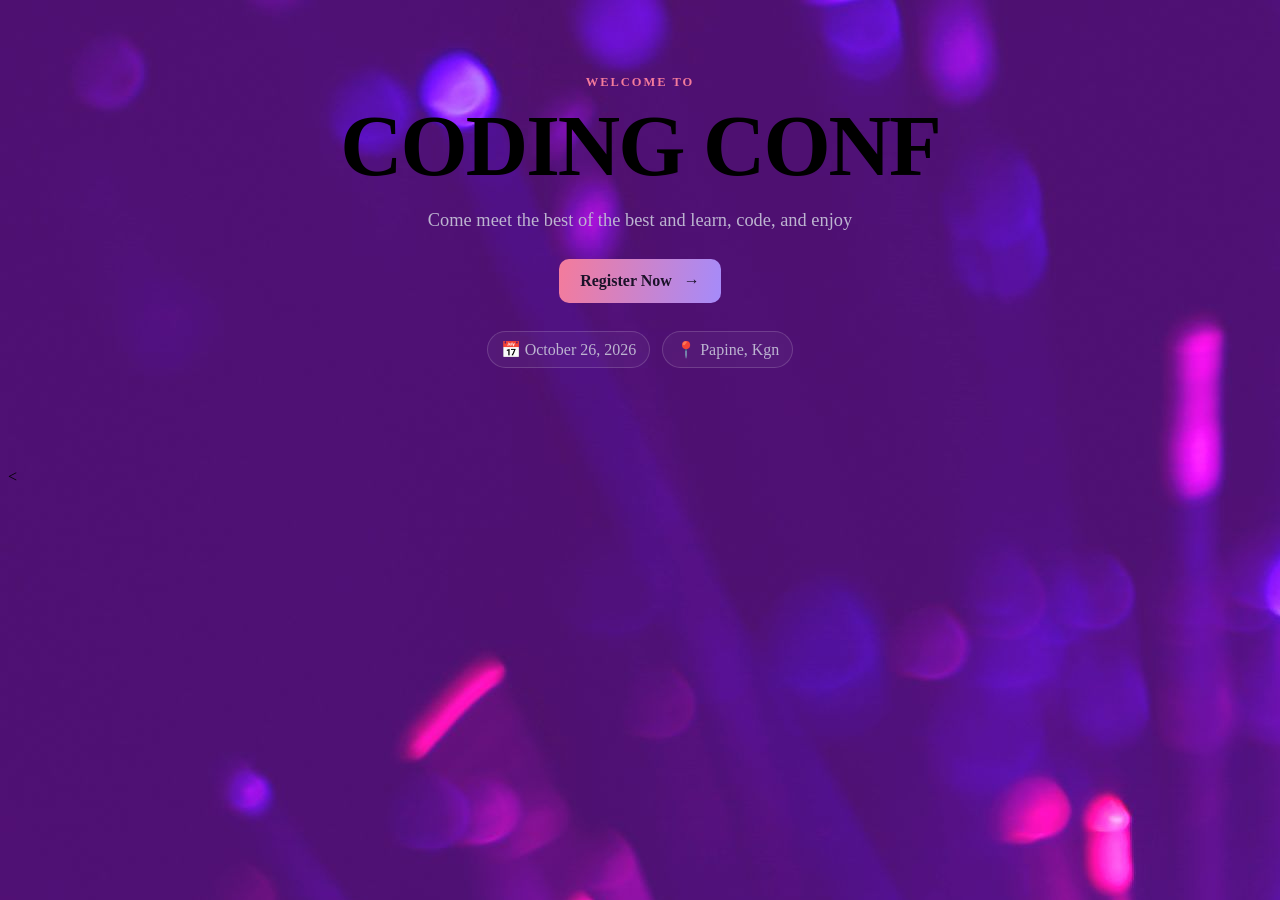
==== Coding_Conf_IA2/Coding_Conf_IA2/HTML/index.html @ e0aafa3e "Initial commit for CIT2011 IA2 Coding Conf" ====
<!DOCTYPE html>
<html lang="en">
<head>
    <meta charset="UTF-8">
    <meta name="viewport" content="width=device-width, initial-scale=1.0">
    <title>Home</title>
    <link rel="stylesheet" href="../css/style.css">
</head>
<body>
        

    <main>
        <section class="hero">
            <p class="eyebrow">Welcome to </p>
            <h1>CODING CONF<br><span class="gradient-text"></span></h1>
            <p class="hero-text">Come meet the best of the best and learn, code, and enjoy</p>
            <a class="button" href="login.html">Register Now <span aria-hidden="true">→</span></a>
            <div class="event-pills" id="details">
                <span>📅 October 26, 2026</span>
                <span>📍 Papine, Kgn</span>
            </div>
        </section>

        
    </main>

    <
</body>
</html>
---- Coding_Conf_IA2/Coding_Conf_IA2/css/style.css ----
:root {
    --background: #100d20;
    --panel: #1d1831;
    --panel-light: #29213f;
    --text: #f7f3ff;
    --muted: #bcb4d0;
    --accent: #f47b9b;
    --purple: #a58bfa;
    --border: rgba(255, 255, 255, 0.16);
}

body {
    background-image: url("../assets/pexels-akshar-dave-594233.jpg");
}

* {
    box-sizing: border-box;
}



a {
    color: inherit;
    text-decoration: none;
}

a:focus-visible,
button:focus-visible,
input:focus-visible {
    outline: 3px solid #ffd36e;
    outline-offset: 3px;
}

.site-header {
    width: min(1100px, 90%);
    margin: 0 auto;
    padding: 24px 0;
    display: flex;
    align-items: center;
    justify-content: space-between;
    gap: 20px;
}

.logo {
    display: inline-flex;
    align-items: center;
    gap: 10px;
    font-weight: 700;
    letter-spacing: 0.2px;
}

.logo-mark {
    display: inline-grid;
    place-items: center;
    width: 32px;
    height: 32px;
    border-radius: 9px;
    background: linear-gradient(135deg, var(--accent), var(--purple));
    color: #171026;
    font-size: 22px;
}



.hero {
    width: min(900px, 90%);
    margin: 75px auto 100px;
    text-align: center;
}

.eyebrow {
    color: var(--accent);
    font-size: 0.78rem;
    font-weight: 700;
    letter-spacing: 2px;
    text-transform: uppercase;
}

h1,
h2,
h3,
p {
    margin-top: 0;
}

.hero h1,
.form-intro h1,
.ticket-heading h1 {
    margin-bottom: 18px;
    font-size: clamp(2.6rem, 7vw, 5.4rem);
    line-height: 1.04;
    letter-spacing: -2px;
}

.gradient-text {
    background: linear-gradient(90deg, #ff9ab3, #b9a3ff);
    background-clip: text;
    -webkit-background-clip: text;
    color: transparent;
}

.hero-text {
    max-width: 580px;
    margin: 0 auto 28px;
    color: var(--muted);
    font-size: clamp(1rem, 2vw, 1.15rem);
}

.button {
    display: inline-flex;
    align-items: center;
    justify-content: center;
    gap: 12px;
    padding: 13px 21px;
    border: 0;
    border-radius: 10px;
    background: linear-gradient(100deg, var(--accent), var(--purple));
    color: #1b1229;
    font: inherit;
    font-weight: 700;
    cursor: pointer;
    transition: transform 0.2s ease, filter 0.2s ease;
}

.button:hover {
    transform: translateY(-2px);
    filter: brightness(1.08);
}

.event-pills {
    display: flex;
    justify-content: center;
    flex-wrap: wrap;
    gap: 12px;
    margin-top: 28px;
}

.event-pills span {
    padding: 8px 13px;
    border: 1px solid var(--border);
    border-radius: 30px;
    color: var(--muted);
    background: rgba(255, 255, 255, 0.04);
}

.content-section,
.callout {
    width: min(1000px, 90%);
    margin: 0 auto 85px;
}

.content-section > .eyebrow,
.content-section > h2 {
    text-align: center;
}

.content-section h2,
.callout h2 {
    font-size: clamp(1.8rem, 4vw, 2.5rem);
}

.feature-grid {
    display: grid;
    grid-template-columns: repeat(3, 1fr);
    gap: 18px;
    margin-top: 32px;
}

.feature-card {
    padding: 24px;
    border: 1px solid var(--border);
    border-radius: 16px;
    background: rgba(255, 255, 255, 0.04);
}

.feature-icon {
    font-size: 1.8rem;
}

.feature-card h3 {
    margin: 16px 0 8px;
}

.feature-card p,
.muted,
.site-footer p {
    color: var(--muted);
}

.callout {
    display: flex;
    align-items: center;
    justify-content: space-between;
    gap: 25px;
    padding: 32px;
    border: 1px solid var(--border);
    border-radius: 18px;
    background: linear-gradient(120deg, rgba(244, 123, 155, 0.1), rgba(165, 139, 250, 0.1));
}

.callout h2 {
    margin-bottom: 0;
}

.site-footer {
    width: min(1100px, 90%);
    margin: 0 auto;
    padding: 25px 0;
    border-top: 1px solid var(--border);
    display: flex;
    align-items: center;
    justify-content: space-between;
    gap: 20px;
}

.site-footer p {
    margin-bottom: 0;
    font-size: 0.9rem;
}

.form-layout {
    width: min(1000px, 90%);
    margin: 45px auto 80px;
    display: grid;
    grid-template-columns: 0.9fr 1.1fr;
    align-items: center;
    gap: clamp(35px, 7vw, 80px);
}

.form-intro p:not(.eyebrow) {
    color: var(--muted);
    max-width: 390px;
}

.form-intro h1 {
    font-size: clamp(2.6rem, 5vw, 4.4rem);
}

.mini-note {
    margin-top: 28px;
    color: var(--muted);
}

.mini-note span {
    color: var(--accent);
}

.form-card {
    padding: clamp(22px, 4vw, 36px);
    border: 1px solid var(--border);
    border-radius: 18px;
    background: rgba(35, 27, 57, 0.88);
    box-shadow: 0 20px 70px rgba(0, 0, 0, 0.18);
}

.form-card h2 {
    margin-bottom: 3px;
}

.form-card .muted {
    margin-bottom: 24px;
}

.form-group {
    margin-bottom: 18px;
}

.form-group label {
    display: block;
    margin-bottom: 7px;
    font-weight: 700;
    font-size: 0.94rem;
}

.form-group input {
    width: 100%;
    padding: 12px 13px;
    border: 1px solid var(--border);
    border-radius: 9px;
    background: #151126;
    color: var(--text);
    font: inherit;
}

.form-group input::placeholder {
    color: #8f87a4;
}

.form-group input:focus {
    border-color: var(--purple);
}

.form-group input[type="file"] {
    font-size: 0.86rem;
}

.help-text,
.error,
.privacy-note {
    display: block;
    margin-top: 5px;
    font-size: 0.82rem;
}

.help-text,
.privacy-note {
    color: var(--muted);
}

.error {
    color: #ff9aa9;
}

.button-full {
    width: 100%;
    margin-top: 4px;
}

.privacy-note {
    margin: 14px 0 0;
    text-align: center;
}

.ticket-main {
    width: min(850px, 90%);
    margin: 45px auto 80px;
    text-align: center;
}

.ticket-heading h1 {
    font-size: clamp(2rem, 5vw, 3.7rem);
}

.ticket {
    max-width: 650px;
    margin: 38px auto 25px;
    padding: clamp(22px, 5vw, 38px);
    border: 1px solid rgba(255, 255, 255, 0.3);
    border-radius: 22px;
    background: linear-gradient(135deg, rgba(255, 255, 255, 0.13), rgba(255, 255, 255, 0.04));
    box-shadow: 0 20px 70px rgba(0, 0, 0, 0.25);
    backdrop-filter: blur(14px);
    text-align: left;
    position: relative;
    overflow: hidden;
}

.ticket::after {
    content: "";
    position: absolute;
    width: 170px;
    height: 170px;
    right: -60px;
    top: -65px;
    border-radius: 50%;
    background: rgba(165, 139, 250, 0.18);
    pointer-events: none;
}

.ticket-top,
.ticket-bottom {
    display: flex;
    align-items: center;
    justify-content: space-between;
    gap: 15px;
}

.ticket-label {
    padding: 5px 9px;
    border: 1px solid var(--border);
    border-radius: 20px;
    color: var(--muted);
    font-size: 0.7rem;
    letter-spacing: 1px;
}

.ticket-date {
    margin: 28px 0;
    color: var(--muted);
}

.ticket-date span {
    color: var(--accent);
    padding: 0 5px;
}

.ticket-person {
    display: flex;
    align-items: center;
    gap: 17px;
    padding: 22px 0;
    border-top: 1px dashed var(--border);
    border-bottom: 1px dashed var(--border);
}

.ticket-person img {
    width: 76px;
    height: 76px;
    border: 2px solid rgba(255, 255, 255, 0.6);
    border-radius: 15px;
    object-fit: cover;
}

.ticket-person h2 {
    margin-bottom: 3px;
    overflow-wrap: anywhere;
}

.ticket-person a {
    color: var(--muted);
    overflow-wrap: anywhere;
}

.ticket-bottom {
    margin-top: 20px;
    color: var(--muted);
    font-size: 0.78rem;
    letter-spacing: 1px;
}

.ticket-bottom strong {
    color: var(--text);
    font-size: 1rem;
}

.ticket-actions {
    display: flex;
    justify-content: center;
    flex-wrap: wrap;
    gap: 12px;
}

.button-secondary {
    border: 1px solid var(--border);
    background: transparent;
    color: var(--text);
}

@media (max-width: 700px) {
    .site-header {
        align-items: flex-start;
    }

    nav {
        gap: 12px;
        flex-wrap: wrap;
        justify-content: flex-end;
    }

    .hero {
        margin-top: 55px;
    }

    .feature-grid,
    .form-layout {
        grid-template-columns: 1fr;
    }

    .form-layout {
        margin-top: 25px;
    }

    .callout {
        align-items: flex-start;
        flex-direction: column;
    }

    .site-footer {
        align-items: flex-start;
        flex-direction: column;
    }
}

@media (max-width: 430px) {
    .site-header {
        width: 92%;
        flex-direction: column;
    }

    nav {
        justify-content: flex-start;
    }

    .hero h1 {
        letter-spacing: -1px;
    }

    .ticket-top {
        align-items: flex-start;
        flex-direction: column;
    }

    .ticket-person img {
        width: 60px;
        height: 60px;
    }
}

@media print {
    body {
        background: white;
        color: #222;
    }

    .site-header,
    .site-footer,
    .ticket-heading,
    .ticket-actions {
        display: none;
    }

    .ticket {
        color: #222;
        background: white;
        border: 1px solid #777;
        box-shadow: none;
    }

    .ticket-date,
    .ticket-person a,
    .ticket-bottom {
        color: #444;
    }
}
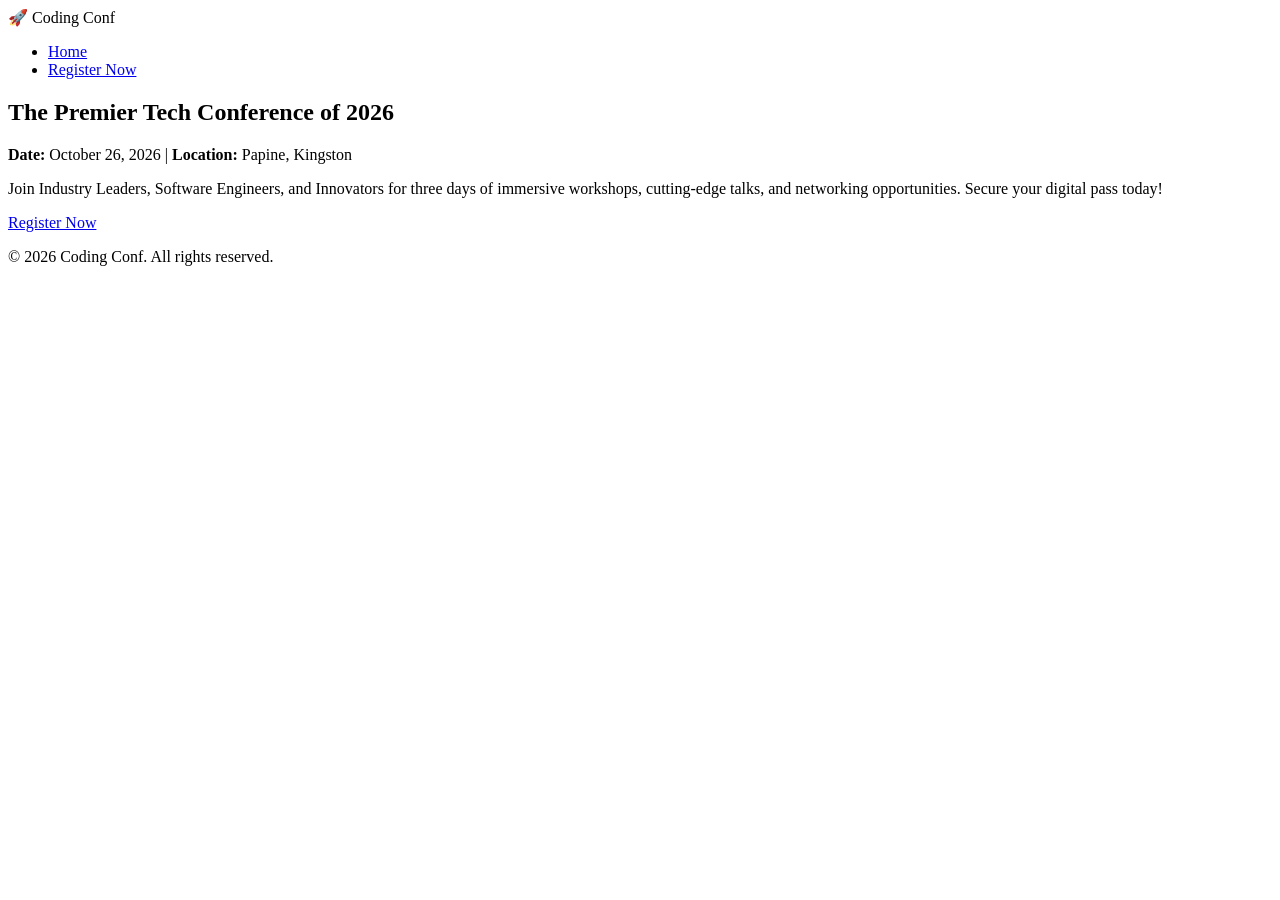
==== commit 3d0288ab: "Add files via upload" ====
--- a/Coding_Conf_IA2/Coding_Conf_IA2/HTML/index.html
+++ b/Coding_Conf_IA2/Coding_Conf_IA2/HTML/index.html
@@ -1,30 +1,40 @@
-<!DOCTYPE html>
-<html lang="en">
-<head>
-    <meta charset="UTF-8">
-    <meta name="viewport" content="width=device-width, initial-scale=1.0">
-    <title>Home</title>
-    <link rel="stylesheet" href="../css/style.css">
-</head>
-<body>
-        
-
-    <main>
-        <section class="hero">
-            <p class="eyebrow">Welcome to </p>
-            <h1>CODING CONF<br><span class="gradient-text"></span></h1>
-            <p class="hero-text">Come meet the best of the best and learn, code, and enjoy</p>
-            <a class="button" href="login.html">Register Now <span aria-hidden="true">→</span></a>
-            <div class="event-pills" id="details">
-                <span>📅 October 26, 2026</span>
-                <span>📍 Papine, Kgn</span>
-            </div>
-        </section>
-
-        
-    </main>
-
-    <
-</body>
-</html>
- 
+<!DOCTYPE html>
+<html lang="en">
+<head>
+    <meta charset="UTF-8">
+    <meta name="viewport" content="width=device-width, initial-scale=1.0">
+    <title>Coding Conf 2026 | Landing Page</title>
+    <link rel="stylesheet" href="css/style.css">
+</head>
+<body>
+    <header>
+        <nav class="navbar">
+            <div class="logo">🚀 Coding Conf</div>
+            <ul class="nav-links">
+                <li><a href="index.html">Home</a></li>
+                <li><a href="login.html" class="cta-nav">Register Now</a></li>
+            </ul>
+        </nav>
+    </header>
+
+    <main>
+        <section class="hero">
+            <h1>The Premier Tech Conference of 2026</h1>
+            <p class="event-metadata">
+                <span> <strong>Date:</strong> October 26, 2026</span> | 
+                <span> <strong>Location:</strong> Papine, Kingston</span>
+            </p>
+            <p class="hero-description">
+                Join Industry Leaders, Software Engineers, and Innovators for three days of immersive workshops, cutting-edge talks, and networking opportunities. Secure your digital pass today!
+            </p>
+            <div class="hero-actions">
+                <a href="login.html" class="btn-primary">Register Now</a>
+            </div>
+        </section>
+    </main>
+
+    <footer>
+        <p>&copy; 2026 Coding Conf. All rights reserved.</p>
+    </footer>
+</body>
+</html>
